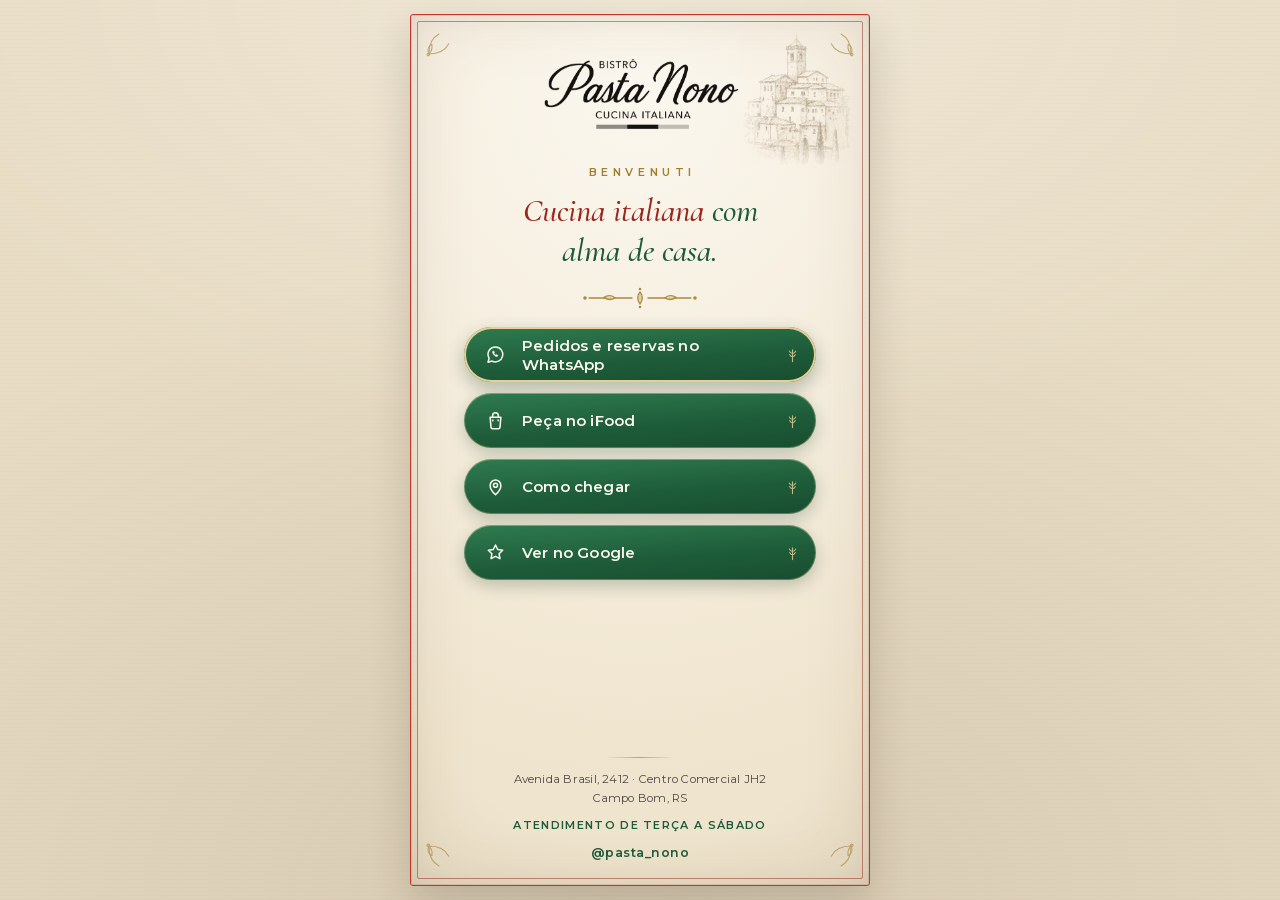
==== index.html @ 4dd439f1 "feat: publicar página de links do Pasta Nono" ====
<!DOCTYPE html>
<html lang="pt-BR">
<head>
<meta charset="utf-8">
<meta name="viewport" content="width=device-width, initial-scale=1, viewport-fit=cover">
<meta name="theme-color" content="#F4ECDB">
<meta name="description" content="Bistrô Pasta Nono, cucina italiana em Campo Bom. Peça, reserve e chegue até a mesa do nono.">
<title>Bistrô Pasta Nono · Cucina Italiana</title>
<link rel="stylesheet" href="assets/fonts.css">
<style>
  :root{
    /* Paleta oficial da marca */
    --crema:#F4ECDB; --panna:#FBF7EE; --crema-deep:#E8DCC4; --linha:#D9CCB2;
    --nero:#141210; --verde:#2E7D4F; --verde-deep:#1E5C39;
    --rosso:#C2362B; --rosso-deep:#9A271F;
    --oro:#C8A24C; --oro-deep:#A07F32; --oro-soft:#E4CF95; --vino:#6B2434;
    /* derivadas */
    --ink-soft:rgba(20,18,16,.74);
    --ink-faint:rgba(20,18,16,.40);
    --sepia:#9A7B55;
  }

  *{box-sizing:border-box}
  html,body{margin:0;padding:0}
  html{-webkit-text-size-adjust:100%}

  body{
    min-height:100dvh;
    font-family:'Montserrat',system-ui,sans-serif;
    color:var(--nero);
    background-color:var(--crema-deep);
    background-image:
      radial-gradient(120% 90% at 50% 0%, rgba(255,255,255,.30), transparent 55%),
      radial-gradient(140% 120% at 50% 100%, rgba(70,45,20,.10), transparent 60%),
      repeating-linear-gradient(0deg, rgba(60,40,20,.015) 0 1px, transparent 1px 4px);
    display:flex;
    justify-content:center;
    align-items:stretch;
    padding:
      max(14px, env(safe-area-inset-top))
      max(14px, env(safe-area-inset-right))
      max(14px, env(safe-area-inset-bottom))
      max(14px, env(safe-area-inset-left));
  }

  /* ---------- Moldura dupla bordô com fundo pergaminho ---------- */
  .frame{
    position:relative;
    width:100%;
    max-width:460px;
    align-self:stretch;
    border:1.4px solid var(--rosso);
    border-radius:3px;
    background:
      radial-gradient(130% 80% at 50% 8%, var(--panna), var(--crema) 62%, #efe4cd 100%);
    box-shadow:
      inset 0 0 0 0.5px rgba(154,39,31,.25),
      inset 0 0 70px rgba(80,50,22,.10),
      inset 0 0 22px rgba(80,50,22,.06),
      0 18px 40px rgba(40,26,12,.16);
    overflow:hidden;
    isolation:isolate;
  }
  /* filete interno (a segunda linha da moldura dupla) */
  .frame::before{
    content:"";
    position:absolute;
    inset:6px;
    border:1px solid rgba(154,39,31,.50);
    border-radius:2px;
    pointer-events:none;
    z-index:3;
  }
  /* vinheta suave nas bordas internas */
  .frame::after{
    content:"";
    position:absolute; inset:0;
    background:radial-gradient(115% 90% at 50% 42%, transparent 60%, rgba(60,38,16,.10) 100%);
    pointer-events:none;
    z-index:2;
  }

  /* ---------- Florões dourados nos cantos ---------- */
  .corner{
    position:absolute;
    width:34px;height:34px;
    stroke:var(--oro-deep);
    fill:none;
    stroke-width:1.3;
    stroke-linecap:round;
    stroke-linejoin:round;
    opacity:.62;
    z-index:4;
    pointer-events:none;
  }
  .corner.tl{top:11px;left:11px}
  .corner.tr{top:11px;right:11px;transform:scaleX(-1)}
  .corner.bl{bottom:11px;left:11px;transform:scaleY(-1)}
  .corner.br{bottom:11px;right:11px;transform:scale(-1,-1)}

  /* ---------- Vila toscana: gravura real no canto superior direito (fiel ao carrossel) ---------- */
  .vila{
    position:absolute;
    top:10px; right:12px;
    width:118px; height:auto;
    opacity:.46;
    z-index:1;
    pointer-events:none;
    mix-blend-mode:multiply;
  }

  /* ---------- Conteúdo ---------- */
  .content{
    position:relative;
    z-index:5;
    padding:34px 30px 24px;
    display:flex;
    flex-direction:column;
    align-items:center;
    min-height:100%;
  }
  @media (min-height:720px){ .content{padding-top:40px} }

  /* ---------- Cabeçalho ---------- */
  header{
    text-align:center;
    display:flex;
    flex-direction:column;
    align-items:center;
    width:100%;
  }
  .logo{
    width:200px;
    max-width:70%;
    height:auto;
    display:block;
  }
  .eyebrow{
    margin:26px 0 12px;
    font-family:'Montserrat',sans-serif;
    font-weight:600;
    font-size:11px;
    letter-spacing:.42em;
    text-indent:.42em;
    color:var(--oro-deep);
    text-transform:uppercase;
  }
  .tagline{
    margin:0;
    font-family:'Cormorant Garamond',serif;
    font-style:italic;
    font-weight:500;
    font-size:clamp(27px, 8.2vw, 33px);
    line-height:1.22;
    color:var(--rosso-deep);
    max-width:18ch;
  }
  .tagline .verde{ color:var(--verde-deep) }

  /* ---------- Florão divisor ---------- */
  .floron{
    width:150px;height:22px;
    margin:16px 0 18px;
    stroke:var(--oro-deep);
    fill:none;
    stroke-width:1.3;
    stroke-linecap:round;
    stroke-linejoin:round;
    opacity:.9;
  }
  .floron .leaf{ fill:var(--oro-soft); stroke:var(--oro-deep) }
  .floron .dot{ fill:var(--oro-deep); stroke:none }

  /* ---------- Botões pílula ---------- */
  nav.links{
    width:100%;
    max-width:352px;
    display:flex;
    flex-direction:column;
    gap:11px;
  }

  .pill{
    position:relative;
    display:flex;
    align-items:center;
    gap:14px;
    min-height:55px;
    padding:0 16px 0 18px;
    border-radius:40px;
    text-decoration:none;
    font-family:'Montserrat',sans-serif;
    font-weight:600;
    font-size:15px;
    letter-spacing:.012em;
    color:var(--panna);
    background:linear-gradient(176deg, #2f7b50 0%, var(--verde-deep) 58%, #184d30 100%);
    box-shadow:
      inset 0 0 0 1px rgba(228,207,149,.34),
      inset 0 1px 0 rgba(255,255,255,.12),
      0 6px 16px rgba(24,58,38,.24);
    transition:transform .16s ease, box-shadow .16s ease, filter .16s ease;
    -webkit-tap-highlight-color:transparent;
  }
  .pill-primary{
    box-shadow:
      inset 0 0 0 2px var(--oro-soft),
      inset 0 1px 0 rgba(255,255,255,.16),
      0 7px 18px rgba(24,58,38,.30);
  }
  .pill-ico{
    flex:0 0 auto;
    width:26px;height:26px;
    display:grid;place-items:center;
    color:var(--panna);
  }
  .ico{
    fill:none;
    stroke:currentColor;
    stroke-width:1.6;
    stroke-linecap:round;
    stroke-linejoin:round;
  }
  .pill-ico .ico{ width:23px;height:23px }
  .pill-label{ flex:1 1 auto; text-align:left }
  .pill-orn{
    flex:0 0 auto;
    width:15px;height:16px;
    stroke:var(--oro-soft);
    fill:none;
    stroke-width:1.2;
    stroke-linecap:round;
    stroke-linejoin:round;
    opacity:.82;
  }

  .pill:hover{
    filter:brightness(1.05);
    box-shadow:
      inset 0 0 0 1px rgba(228,207,149,.55),
      inset 0 1px 0 rgba(255,255,255,.14),
      0 9px 20px rgba(24,58,38,.30);
  }
  .pill:active{
    transform:translateY(1px);
    background:linear-gradient(176deg, #276b45 0%, #184d30 60%, #123b25 100%);
    box-shadow:
      inset 0 0 0 1px rgba(228,207,149,.40),
      inset 0 2px 5px rgba(0,0,0,.22);
  }
  .pill:focus-visible{
    outline:2px solid var(--oro);
    outline-offset:3px;
  }

  /* ---------- Botão desabilitado (Cardápio) ---------- */
  .pill-off{
    border:none;
    cursor:default;
    color:var(--ink-faint);
    background:linear-gradient(176deg, #efe6d1, var(--crema-deep));
    box-shadow:inset 0 0 0 1px var(--linha);
    font-family:'Montserrat',sans-serif;
  }
  .pill-off .pill-ico{ color:var(--ink-faint) }
  .pill-off .badge{
    flex:0 0 auto;
    font-size:9.5px;
    font-weight:700;
    letter-spacing:.16em;
    text-transform:uppercase;
    color:var(--vino);
    background:rgba(107,36,52,.10);
    border:1px solid rgba(107,36,52,.22);
    padding:5px 9px;
    border-radius:20px;
  }

  /* ---------- Rodapé ---------- */
  footer{
    margin-top:auto;
    padding-top:34px;
    width:100%;
    max-width:352px;
    text-align:center;
    color:var(--ink-soft);
  }
  .footer-rule{
    width:66px;height:1px;
    margin:0 auto 12px;
    background:linear-gradient(90deg, transparent, var(--oro-deep), transparent);
    opacity:.65;
  }
  footer address{
    font-style:normal;
    font-size:11.5px;
    font-weight:400;
    line-height:1.7;
    letter-spacing:.02em;
  }
  footer .hours{
    margin:9px 0 0;
    font-size:11px;
    font-weight:600;
    letter-spacing:.12em;
    text-transform:uppercase;
    color:var(--verde-deep);
  }
  footer .handle{
    display:inline-block;
    margin-top:13px;
    font-size:12.5px;
    font-weight:600;
    letter-spacing:.04em;
    color:var(--verde-deep);
    text-decoration:none;
    border-bottom:1px solid transparent;
    transition:border-color .16s ease;
  }
  footer .handle:hover{ border-bottom-color:rgba(30,92,57,.5) }
  footer .handle:focus-visible{ outline:2px solid var(--oro); outline-offset:3px; border-radius:2px }

  /* ---------- Entrada suave ---------- */
  @media (prefers-reduced-motion:no-preference){
    .content > * , nav.links .pill{
      animation:rise .6s cubic-bezier(.2,.7,.2,1) both;
    }
    header{ animation-delay:.02s }
    .floron{ animation-delay:.10s }
    nav.links .pill:nth-child(1){ animation-delay:.14s }
    nav.links .pill:nth-child(2){ animation-delay:.20s }
    nav.links .pill:nth-child(3){ animation-delay:.26s }
    nav.links .pill:nth-child(4){ animation-delay:.32s }
    nav.links .pill:nth-child(5){ animation-delay:.38s }
    footer{ animation-delay:.44s }
    @keyframes rise{
      from{opacity:0; transform:translateY(10px)}
      to{opacity:1; transform:translateY(0)}
    }
  }

  .visually-hidden{position:absolute;width:1px;height:1px;overflow:hidden;clip:rect(0 0 0 0)}
</style>
</head>
<body>

<!-- ================= SPRITE SVG (self-contained, sem CDN) ================= -->
<svg width="0" height="0" style="position:absolute" aria-hidden="true" focusable="false">
  <defs>
    <!-- WhatsApp (linha) -->
    <symbol id="ico-wa" viewBox="0 0 24 24">
      <path d="M12 4.1a7.8 7.8 0 0 0-6.7 11.8L4.2 20l4.2-1.1A7.8 7.8 0 1 0 12 4.1Z"/>
      <path fill="currentColor" stroke="none" d="M9 8.6c-.2.2-.4.5-.4.9 0 .5.2 1 .6 1.7.6 1 1.3 1.7 2.1 2.3.9.6 1.6.9 2.1.9.4 0 .7-.2.9-.5l.5-.6c.1-.2.1-.4-.1-.5l-1.3-.9c-.2-.1-.4-.1-.5 0l-.4.4c-.1.1-.2.1-.3 0-.6-.3-1.1-.8-1.5-1.4-.1-.1 0-.2 0-.3l.4-.4c.1-.2.1-.3 0-.5l-.6-1.4c-.1-.2-.3-.3-.5-.2Z"/>
    </symbol>
    <!-- Sacola (iFood) -->
    <symbol id="ico-bag" viewBox="0 0 24 24">
      <path d="M6.4 8.5h11.2l-.9 10.6a1.6 1.6 0 0 1-1.6 1.4H8.9a1.6 1.6 0 0 1-1.6-1.4Z"/>
      <path d="M9 8.5V7a3 3 0 0 1 6 0v1.5"/>
      <path d="M9.2 11.6v.7M14.8 11.6v.7"/>
    </symbol>
    <!-- Pin de mapa -->
    <symbol id="ico-pin" viewBox="0 0 24 24">
      <path d="M12 20.5s5.6-4.9 5.6-9.6A5.6 5.6 0 0 0 6.4 10.9c0 4.7 5.6 9.6 5.6 9.6Z"/>
      <circle cx="12" cy="10.7" r="2.15"/>
    </symbol>
    <!-- Estrela -->
    <symbol id="ico-star" viewBox="0 0 24 24">
      <path d="M12 4.2l2.32 4.7 5.18.75-3.75 3.65.885 5.16L12 15.98l-4.635 2.44.885-5.16L4.5 9.65l5.18-.75Z"/>
    </symbol>
    <!-- Livro / cardápio -->
    <symbol id="ico-book" viewBox="0 0 24 24">
      <path d="M12 6.6C10.3 5.5 7.8 5 5.4 5.2v12.3C7.8 17.3 10.3 17.8 12 19c1.7-1.2 4.2-1.7 6.6-1.5V5.2C16.2 5 13.7 5.5 12 6.6Z"/>
      <path d="M12 6.6V19"/>
    </symbol>
    <!-- Ramo de oliveira (ornamento dourado no botão) -->
    <symbol id="orn-sprig" viewBox="0 0 16 16">
      <path d="M8 15V2.4"/>
      <path d="M8 6.3C6.4 6.3 5.2 5.4 4.7 3.8M8 6.3C9.6 6.3 10.8 5.4 11.3 3.8"/>
      <path d="M8 9.7C6.6 9.7 5.5 9 5.1 7.6M8 9.7C9.4 9.7 10.5 9 10.9 7.6"/>
    </symbol>
    <!-- Florão divisor (❧) -->
    <symbol id="orn-floron" viewBox="0 0 150 22">
      <path fill="#E4CF95" d="M75 5c3 3 3 8.5 0 12c-3-3.5-3-9 0-12Z"/>
      <path d="M67 11H24M83 11h43"/>
      <path fill="#E4CF95" d="M50 11c-3-3-7.5-3-11-.6 3.5 2.4 8 2.4 11 .6Z"/>
      <path fill="#E4CF95" d="M100 11c3-3 7.5-3 11-.6-3.5 2.4-8 2.4-11 .6Z"/>
      <circle cx="20" cy="11" r="1.8" fill="#A07F32" stroke="none"/>
      <circle cx="130" cy="11" r="1.8" fill="#A07F32" stroke="none"/>
      <circle cx="75" cy="2" r="1.3" fill="#A07F32" stroke="none"/>
      <circle cx="75" cy="20" r="1.3" fill="#A07F32" stroke="none"/>
    </symbol>
    <!-- Florão de canto -->
    <symbol id="orn-corner" viewBox="0 0 40 40">
      <path d="M8 33C8 22 11.5 14 20 9.5"/>
      <path d="M8 33C19 33 27 29.5 31.5 21"/>
      <path d="M8 33C11 30 12.4 25.8 11.6 21.6C7.4 23.4 6 28 8 33Z"/>
      <circle cx="7.4" cy="33.6" r="1.5"/>
    </symbol>
    <!-- vila toscana: imagem real em assets/vila-toscana.png (gravura enviada pelo Pedro 23/07) -->
  </defs>
</svg>

<main class="frame">
  <!-- florões de canto -->
  <svg class="corner tl" viewBox="0 0 40 40" aria-hidden="true"><use href="#orn-corner"/></svg>
  <svg class="corner tr" viewBox="0 0 40 40" aria-hidden="true"><use href="#orn-corner"/></svg>
  <svg class="corner bl" viewBox="0 0 40 40" aria-hidden="true"><use href="#orn-corner"/></svg>
  <svg class="corner br" viewBox="0 0 40 40" aria-hidden="true"><use href="#orn-corner"/></svg>

  <!-- vila toscana, marca d'água -->
  <img class="vila" src="assets/vila-toscana.png" alt="" aria-hidden="true" />

  <div class="content">
    <header>
      <img class="logo" src="assets/logo-ink.png" alt="Bistrô Pasta Nono, Cucina Italiana">
      <p class="eyebrow">Benvenuti</p>
      <h1 class="tagline">Cucina italiana <span class="verde">com alma de casa.</span></h1>
      <svg class="floron" viewBox="0 0 150 22" aria-hidden="true"><use href="#orn-floron"/></svg>
    </header>

    <nav class="links" aria-label="Canais do Pasta Nono">

      <!-- 1 · WhatsApp -->
      <a class="pill pill-primary" href="https://wa.me/5551920067188?text=Ol%C3%A1!%20Quero%20fazer%20um%20pedido%20ou%20reserva%20no%20Pasta%20Nono"
         target="_blank" rel="noopener noreferrer"
         aria-label="Pedidos e reservas no WhatsApp, abre uma conversa">
        <span class="pill-ico"><svg class="ico" aria-hidden="true"><use href="#ico-wa"/></svg></span>
        <span class="pill-label">Pedidos e reservas no WhatsApp</span>
        <svg class="pill-orn" aria-hidden="true"><use href="#orn-sprig"/></svg>
      </a>

      <!-- 2 · iFood -->
      <a class="pill" href="https://www.ifood.com.br/delivery/campo-bom-rs/bistro-pasta-nono-centro/9e4484ed-d01e-46f6-949d-5402461f2504"
         target="_blank" rel="noopener noreferrer"
         aria-label="Peça no iFood, abre o iFood">
        <span class="pill-ico"><svg class="ico" aria-hidden="true"><use href="#ico-bag"/></svg></span>
        <span class="pill-label">Peça no iFood</span>
        <svg class="pill-orn" aria-hidden="true"><use href="#orn-sprig"/></svg>
      </a>

      <!-- 3 · Como chegar -->
      <a class="pill" href="https://www.google.com/maps/search/?api=1&amp;query=Bistr%C3%B4%20Pasta%20Nono%2C%20Avenida%20Brasil%202412%2C%20Campo%20Bom%20RS"
         target="_blank" rel="noopener noreferrer"
         aria-label="Como chegar, abre o mapa com a localização">
        <span class="pill-ico"><svg class="ico" aria-hidden="true"><use href="#ico-pin"/></svg></span>
        <span class="pill-label">Como chegar</span>
        <svg class="pill-orn" aria-hidden="true"><use href="#orn-sprig"/></svg>
      </a>

      <!-- 4 · Ver no Google. Trocar para "Avaliar no Google" só com link direto de avaliação. -->
      <!-- TODO: trocar pelo link writereview com placeid quando reivindicar o GMN -->
      <a class="pill" href="https://www.google.com/maps/search/?api=1&amp;query=Bistr%C3%B4%20Pasta%20Nono%20Campo%20Bom"
         target="_blank" rel="noopener noreferrer"
         aria-label="Ver no Google, abre a página do restaurante no Google">
        <span class="pill-ico"><svg class="ico" aria-hidden="true"><use href="#ico-star"/></svg></span>
        <span class="pill-label">Ver no Google</span>
        <svg class="pill-orn" aria-hidden="true"><use href="#orn-sprig"/></svg>
      </a>

      <!-- 5 · Cardápio: removido em 23/07/2026 a pedido do Pedro (só volta quando o cardápio digital existir).
           Para reativar: restaurar o <a class="pill"> com o href do cardápio. O ícone #ico-book segue no sprite. -->

    </nav>

    <footer>
      <div class="footer-rule" aria-hidden="true"></div>
      <address>
        Avenida Brasil, 2412 · Centro Comercial JH2<br>
        Campo Bom, RS
      </address>
      <p class="hours">Atendimento de terça a sábado</p>
      <a class="handle" href="https://www.instagram.com/pasta_nono/" target="_blank" rel="noopener noreferrer"
         aria-label="Perfil do Pasta Nono no Instagram">@pasta_nono</a>
    </footer>
  </div>
</main>

</body>
</html>
---- assets/fonts.css ----
/* Pasta Nono — self-hosted fonts (latin + latin-ext). Generated. */

@font-face{font-family:'Great Vibes';font-style:normal;font-weight:400;font-display:swap;src:url(fonts/great-vibes-400-normal-latin-ext.woff2) format('woff2');unicode-range:U+0100-02BA, U+02BD-02C5, U+02C7-02CC, U+02CE-02D7, U+02DD-02FF, U+0304, U+0308, U+0329, U+1D00-1DBF, U+1E00-1E9F, U+1EF2-1EFF, U+2020, U+20A0-20AB, U+20AD-20C0, U+2113, U+2C60-2C7F, U+A720-A7FF;}
@font-face{font-family:'Great Vibes';font-style:normal;font-weight:400;font-display:swap;src:url(fonts/great-vibes-400-normal-latin.woff2) format('woff2');unicode-range:U+0000-00FF, U+0131, U+0152-0153, U+02BB-02BC, U+02C6, U+02DA, U+02DC, U+0304, U+0308, U+0329, U+2000-206F, U+20AC, U+2122, U+2191, U+2193, U+2212, U+2215, U+FEFF, U+FFFD;}
@font-face{font-family:'Montserrat';font-style:normal;font-weight:300;font-display:swap;src:url(fonts/montserrat-300-normal-latin-ext.woff2) format('woff2');unicode-range:U+0100-02BA, U+02BD-02C5, U+02C7-02CC, U+02CE-02D7, U+02DD-02FF, U+0304, U+0308, U+0329, U+1D00-1DBF, U+1E00-1E9F, U+1EF2-1EFF, U+2020, U+20A0-20AB, U+20AD-20C0, U+2113, U+2C60-2C7F, U+A720-A7FF;}
@font-face{font-family:'Montserrat';font-style:normal;font-weight:300;font-display:swap;src:url(fonts/montserrat-300-normal-latin.woff2) format('woff2');unicode-range:U+0000-00FF, U+0131, U+0152-0153, U+02BB-02BC, U+02C6, U+02DA, U+02DC, U+0304, U+0308, U+0329, U+2000-206F, U+20AC, U+2122, U+2191, U+2193, U+2212, U+2215, U+FEFF, U+FFFD;}
@font-face{font-family:'Montserrat';font-style:normal;font-weight:400;font-display:swap;src:url(fonts/montserrat-400-normal-latin-ext.woff2) format('woff2');unicode-range:U+0100-02BA, U+02BD-02C5, U+02C7-02CC, U+02CE-02D7, U+02DD-02FF, U+0304, U+0308, U+0329, U+1D00-1DBF, U+1E00-1E9F, U+1EF2-1EFF, U+2020, U+20A0-20AB, U+20AD-20C0, U+2113, U+2C60-2C7F, U+A720-A7FF;}
@font-face{font-family:'Montserrat';font-style:normal;font-weight:400;font-display:swap;src:url(fonts/montserrat-400-normal-latin.woff2) format('woff2');unicode-range:U+0000-00FF, U+0131, U+0152-0153, U+02BB-02BC, U+02C6, U+02DA, U+02DC, U+0304, U+0308, U+0329, U+2000-206F, U+20AC, U+2122, U+2191, U+2193, U+2212, U+2215, U+FEFF, U+FFFD;}
@font-face{font-family:'Montserrat';font-style:normal;font-weight:500;font-display:swap;src:url(fonts/montserrat-500-normal-latin-ext.woff2) format('woff2');unicode-range:U+0100-02BA, U+02BD-02C5, U+02C7-02CC, U+02CE-02D7, U+02DD-02FF, U+0304, U+0308, U+0329, U+1D00-1DBF, U+1E00-1E9F, U+1EF2-1EFF, U+2020, U+20A0-20AB, U+20AD-20C0, U+2113, U+2C60-2C7F, U+A720-A7FF;}
@font-face{font-family:'Montserrat';font-style:normal;font-weight:500;font-display:swap;src:url(fonts/montserrat-500-normal-latin.woff2) format('woff2');unicode-range:U+0000-00FF, U+0131, U+0152-0153, U+02BB-02BC, U+02C6, U+02DA, U+02DC, U+0304, U+0308, U+0329, U+2000-206F, U+20AC, U+2122, U+2191, U+2193, U+2212, U+2215, U+FEFF, U+FFFD;}
@font-face{font-family:'Montserrat';font-style:normal;font-weight:600;font-display:swap;src:url(fonts/montserrat-600-normal-latin-ext.woff2) format('woff2');unicode-range:U+0100-02BA, U+02BD-02C5, U+02C7-02CC, U+02CE-02D7, U+02DD-02FF, U+0304, U+0308, U+0329, U+1D00-1DBF, U+1E00-1E9F, U+1EF2-1EFF, U+2020, U+20A0-20AB, U+20AD-20C0, U+2113, U+2C60-2C7F, U+A720-A7FF;}
@font-face{font-family:'Montserrat';font-style:normal;font-weight:600;font-display:swap;src:url(fonts/montserrat-600-normal-latin.woff2) format('woff2');unicode-range:U+0000-00FF, U+0131, U+0152-0153, U+02BB-02BC, U+02C6, U+02DA, U+02DC, U+0304, U+0308, U+0329, U+2000-206F, U+20AC, U+2122, U+2191, U+2193, U+2212, U+2215, U+FEFF, U+FFFD;}
@font-face{font-family:'Montserrat';font-style:normal;font-weight:700;font-display:swap;src:url(fonts/montserrat-700-normal-latin-ext.woff2) format('woff2');unicode-range:U+0100-02BA, U+02BD-02C5, U+02C7-02CC, U+02CE-02D7, U+02DD-02FF, U+0304, U+0308, U+0329, U+1D00-1DBF, U+1E00-1E9F, U+1EF2-1EFF, U+2020, U+20A0-20AB, U+20AD-20C0, U+2113, U+2C60-2C7F, U+A720-A7FF;}
@font-face{font-family:'Montserrat';font-style:normal;font-weight:700;font-display:swap;src:url(fonts/montserrat-700-normal-latin.woff2) format('woff2');unicode-range:U+0000-00FF, U+0131, U+0152-0153, U+02BB-02BC, U+02C6, U+02DA, U+02DC, U+0304, U+0308, U+0329, U+2000-206F, U+20AC, U+2122, U+2191, U+2193, U+2212, U+2215, U+FEFF, U+FFFD;}
@font-face{font-family:'Cormorant Garamond';font-style:italic;font-weight:400;font-display:swap;src:url(fonts/cormorant-400-italic-latin-ext.woff2) format('woff2');unicode-range:U+0100-02BA, U+02BD-02C5, U+02C7-02CC, U+02CE-02D7, U+02DD-02FF, U+0304, U+0308, U+0329, U+1D00-1DBF, U+1E00-1E9F, U+1EF2-1EFF, U+2020, U+20A0-20AB, U+20AD-20C0, U+2113, U+2C60-2C7F, U+A720-A7FF;}
@font-face{font-family:'Cormorant Garamond';font-style:italic;font-weight:400;font-display:swap;src:url(fonts/cormorant-400-italic-latin.woff2) format('woff2');unicode-range:U+0000-00FF, U+0131, U+0152-0153, U+02BB-02BC, U+02C6, U+02DA, U+02DC, U+0304, U+0308, U+0329, U+2000-206F, U+20AC, U+2122, U+2191, U+2193, U+2212, U+2215, U+FEFF, U+FFFD;}
@font-face{font-family:'Cormorant Garamond';font-style:italic;font-weight:500;font-display:swap;src:url(fonts/cormorant-500-italic-latin-ext.woff2) format('woff2');unicode-range:U+0100-02BA, U+02BD-02C5, U+02C7-02CC, U+02CE-02D7, U+02DD-02FF, U+0304, U+0308, U+0329, U+1D00-1DBF, U+1E00-1E9F, U+1EF2-1EFF, U+2020, U+20A0-20AB, U+20AD-20C0, U+2113, U+2C60-2C7F, U+A720-A7FF;}
@font-face{font-family:'Cormorant Garamond';font-style:italic;font-weight:500;font-display:swap;src:url(fonts/cormorant-500-italic-latin.woff2) format('woff2');unicode-range:U+0000-00FF, U+0131, U+0152-0153, U+02BB-02BC, U+02C6, U+02DA, U+02DC, U+0304, U+0308, U+0329, U+2000-206F, U+20AC, U+2122, U+2191, U+2193, U+2212, U+2215, U+FEFF, U+FFFD;}
@font-face{font-family:'Cormorant Garamond';font-style:normal;font-weight:400;font-display:swap;src:url(fonts/cormorant-400-normal-latin-ext.woff2) format('woff2');unicode-range:U+0100-02BA, U+02BD-02C5, U+02C7-02CC, U+02CE-02D7, U+02DD-02FF, U+0304, U+0308, U+0329, U+1D00-1DBF, U+1E00-1E9F, U+1EF2-1EFF, U+2020, U+20A0-20AB, U+20AD-20C0, U+2113, U+2C60-2C7F, U+A720-A7FF;}
@font-face{font-family:'Cormorant Garamond';font-style:normal;font-weight:400;font-display:swap;src:url(fonts/cormorant-400-normal-latin.woff2) format('woff2');unicode-range:U+0000-00FF, U+0131, U+0152-0153, U+02BB-02BC, U+02C6, U+02DA, U+02DC, U+0304, U+0308, U+0329, U+2000-206F, U+20AC, U+2122, U+2191, U+2193, U+2212, U+2215, U+FEFF, U+FFFD;}
@font-face{font-family:'Cormorant Garamond';font-style:normal;font-weight:500;font-display:swap;src:url(fonts/cormorant-500-normal-latin-ext.woff2) format('woff2');unicode-range:U+0100-02BA, U+02BD-02C5, U+02C7-02CC, U+02CE-02D7, U+02DD-02FF, U+0304, U+0308, U+0329, U+1D00-1DBF, U+1E00-1E9F, U+1EF2-1EFF, U+2020, U+20A0-20AB, U+20AD-20C0, U+2113, U+2C60-2C7F, U+A720-A7FF;}
@font-face{font-family:'Cormorant Garamond';font-style:normal;font-weight:500;font-display:swap;src:url(fonts/cormorant-500-normal-latin.woff2) format('woff2');unicode-range:U+0000-00FF, U+0131, U+0152-0153, U+02BB-02BC, U+02C6, U+02DA, U+02DC, U+0304, U+0308, U+0329, U+2000-206F, U+20AC, U+2122, U+2191, U+2193, U+2212, U+2215, U+FEFF, U+FFFD;}
@font-face{font-family:'Cormorant Garamond';font-style:normal;font-weight:600;font-display:swap;src:url(fonts/cormorant-600-normal-latin-ext.woff2) format('woff2');unicode-range:U+0100-02BA, U+02BD-02C5, U+02C7-02CC, U+02CE-02D7, U+02DD-02FF, U+0304, U+0308, U+0329, U+1D00-1DBF, U+1E00-1E9F, U+1EF2-1EFF, U+2020, U+20A0-20AB, U+20AD-20C0, U+2113, U+2C60-2C7F, U+A720-A7FF;}
@font-face{font-family:'Cormorant Garamond';font-style:normal;font-weight:600;font-display:swap;src:url(fonts/cormorant-600-normal-latin.woff2) format('woff2');unicode-range:U+0000-00FF, U+0131, U+0152-0153, U+02BB-02BC, U+02C6, U+02DA, U+02DC, U+0304, U+0308, U+0329, U+2000-206F, U+20AC, U+2122, U+2191, U+2193, U+2212, U+2215, U+FEFF, U+FFFD;}
@font-face{font-family:'Cormorant Garamond';font-style:normal;font-weight:700;font-display:swap;src:url(fonts/cormorant-700-normal-latin-ext.woff2) format('woff2');unicode-range:U+0100-02BA, U+02BD-02C5, U+02C7-02CC, U+02CE-02D7, U+02DD-02FF, U+0304, U+0308, U+0329, U+1D00-1DBF, U+1E00-1E9F, U+1EF2-1EFF, U+2020, U+20A0-20AB, U+20AD-20C0, U+2113, U+2C60-2C7F, U+A720-A7FF;}
@font-face{font-family:'Cormorant Garamond';font-style:normal;font-weight:700;font-display:swap;src:url(fonts/cormorant-700-normal-latin.woff2) format('woff2');unicode-range:U+0000-00FF, U+0131, U+0152-0153, U+02BB-02BC, U+02C6, U+02DA, U+02DC, U+0304, U+0308, U+0329, U+2000-206F, U+20AC, U+2122, U+2191, U+2193, U+2212, U+2215, U+FEFF, U+FFFD;}
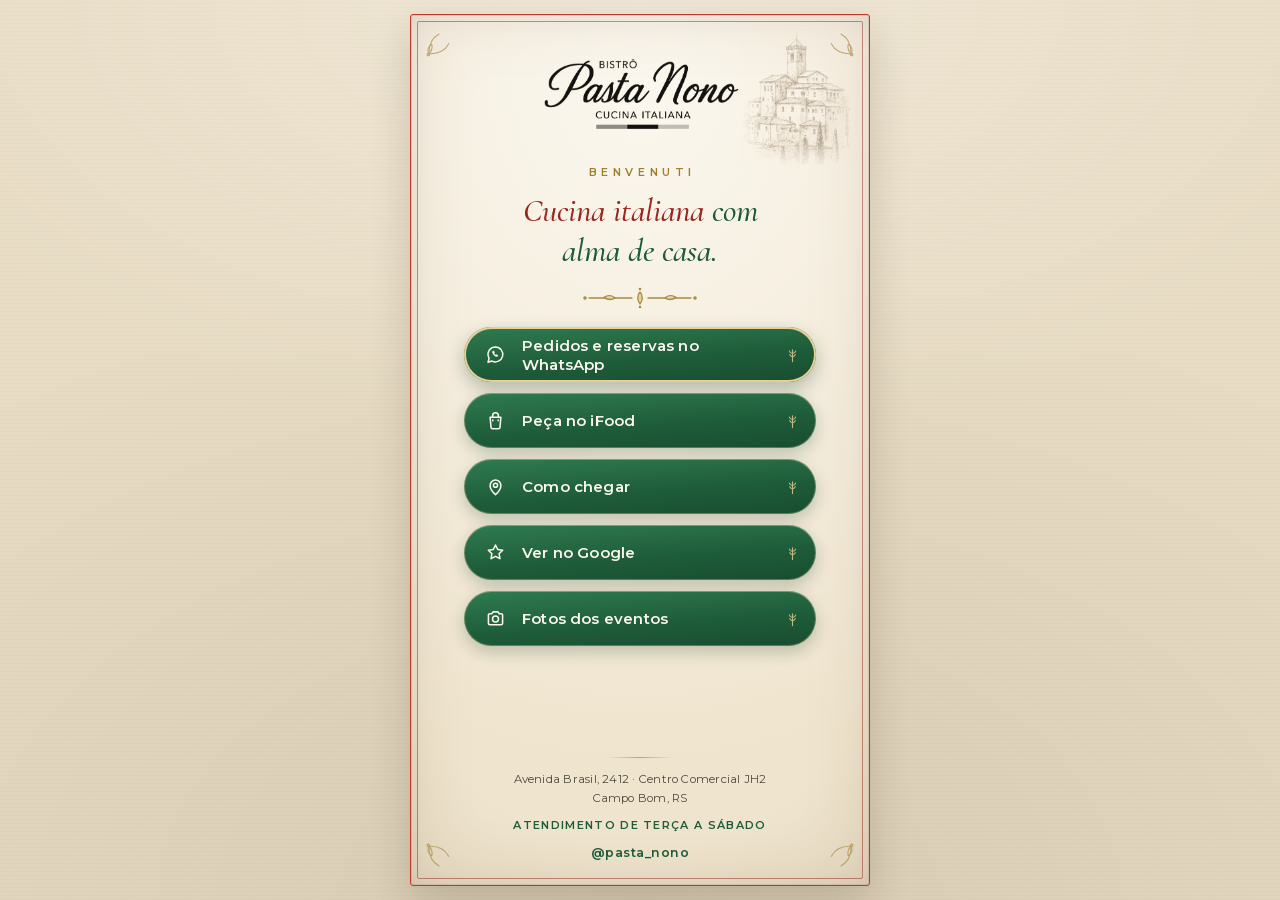
==== commit 7c889a05: "feat: tela Fotos dos eventos com o Networking Feminino 16/11 Novo botão "Fotos dos eventos" na págin" ====
--- a/index.html
+++ b/index.html
@@ -396,6 +396,11 @@
       <path d="M8 33C11 30 12.4 25.8 11.6 21.6C7.4 23.4 6 28 8 33Z"/>
       <circle cx="7.4" cy="33.6" r="1.5"/>
     </symbol>
+    <!-- Câmera (fotos dos eventos) -->
+    <symbol id="ico-camera" viewBox="0 0 24 24">
+      <path d="M4.6 8.6a1.6 1.6 0 0 1 1.6-1.6h1.9l1.3-1.9h5.2l1.3 1.9h1.9a1.6 1.6 0 0 1 1.6 1.6v8.3a1.6 1.6 0 0 1-1.6 1.6H6.2a1.6 1.6 0 0 1-1.6-1.6Z"/>
+      <circle cx="12" cy="12.6" r="3.1"/>
+    </symbol>
     <!-- vila toscana: imagem real em assets/vila-toscana.png (gravura enviada pelo Pedro 23/07) -->
   </defs>
 </svg>
@@ -457,7 +462,15 @@
         <svg class="pill-orn" aria-hidden="true"><use href="#orn-sprig"/></svg>
       </a>
 
-      <!-- 5 · Cardápio: removido em 23/07/2026 a pedido do Pedro (só volta quando o cardápio digital existir).
+      <!-- 5 · Fotos dos eventos (17/11/2026): abre fotos/ com a lista de eventos e o link do álbum no Drive -->
+      <a class="pill" href="fotos/"
+         aria-label="Fotos dos eventos, veja e baixe as fotos">
+        <span class="pill-ico"><svg class="ico" aria-hidden="true"><use href="#ico-camera"/></svg></span>
+        <span class="pill-label">Fotos dos eventos</span>
+        <svg class="pill-orn" aria-hidden="true"><use href="#orn-sprig"/></svg>
+      </a>
+
+      <!-- Cardápio: removido em 23/07/2026 a pedido do Pedro (só volta quando o cardápio digital existir).
            Para reativar: restaurar o <a class="pill"> com o href do cardápio. O ícone #ico-book segue no sprite. -->
 
     </nav>
